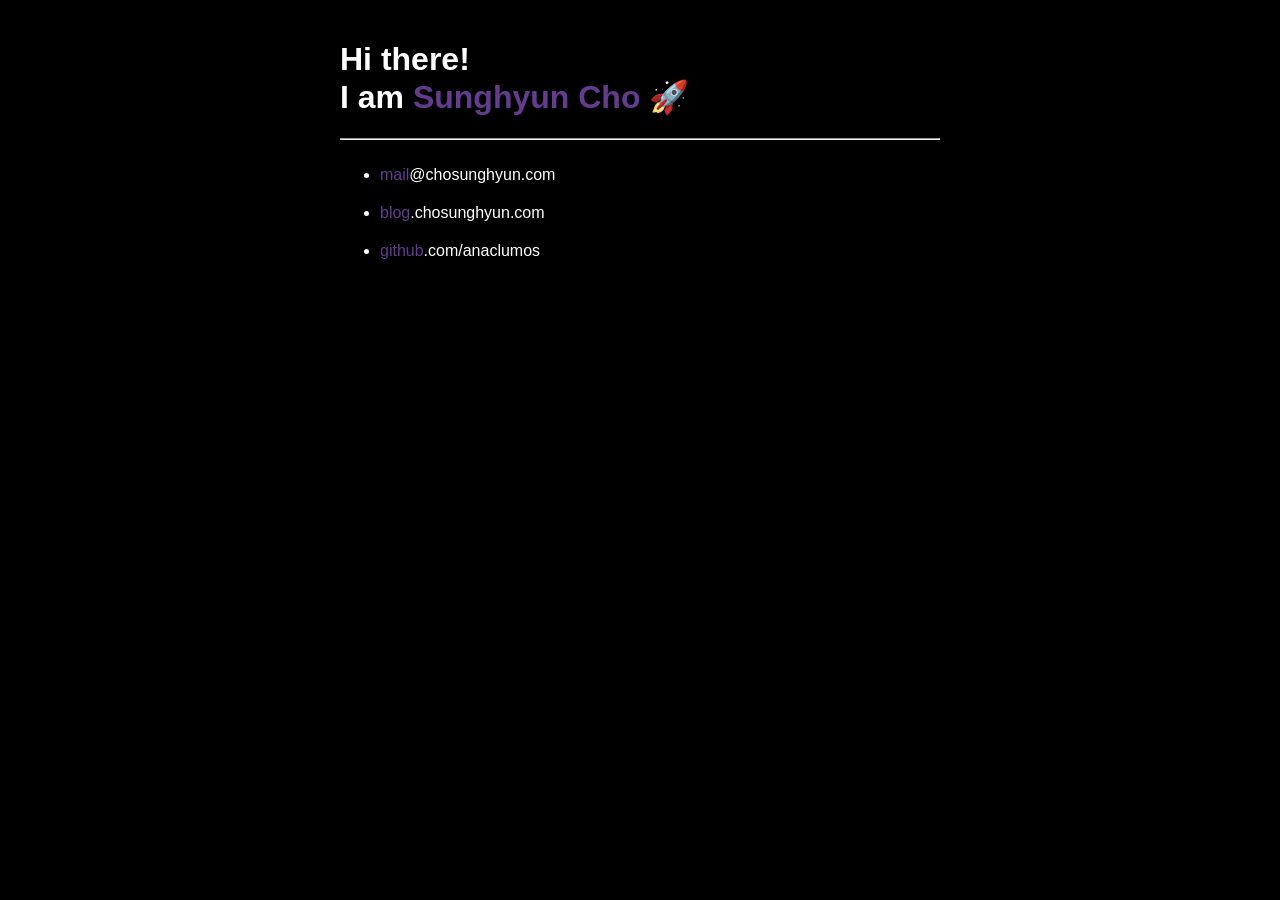
==== index.html @ 1aac3c2c "Update Colors" ====
<!DOCTYPE html>
<html lang="en">

<head>
  <meta charset="utf-8" />
  <meta name="viewport" content="width=device-width, initial-scale=1" />
  <meta name="description" content="Hi there! I am Sunghyun Cho." />
  <script language="javascript" type="text/javascript" src="include/head.js"></script>
  <link rel="stylesheet" type="text/css" href="app.css">
  <title>Sunghyun Cho</title>
</head>

<body>
  <h1>Hi there!<br>I am <span class="accentColor">Sunghyun Cho</span> 🚀</h1>
  <hr>
  <ul>
    <li>
      <a href="mailto:mail@chosunghyun.com">
        <span class="accentColor">mail</span>@chosunghyun.com
      </a>
    </li>
    <li>
      <a href="https://blog.chosunghyun.com" target="_blank" rel="noreferrer noopener">
        <span class="accentColor">blog</span>.chosunghyun.com</a>
    </li>
    <li>
      <a href="https://github.com/anaclumos" target="_blank" rel="noreferrer noopener"><span
          class="accentColor">github</span>.com/anaclumos
      </a>
    </li>
  </ul>
</body>

</html>
---- app.css ----
@import url("https://rsms.me/inter/inter.css");
@import url("https://spoqa.github.io/spoqa-han-sans/css/SpoqaHanSans-kr.css");
body {
  max-width: 600px;
  margin: auto;
  padding: 20px;
  font-family: -apple-system, BlinkMacSystemFont, "Inter", "Apple SD Gothic Neo",
    "Spoqa Han Sans", "segoe ui", "Helvetica", "Arial", sans-serif,
    "apple color emoji", "segoe ui emoji", "segoe ui symbol";
  -webkit-font-smoothing: antialiased;
  -moz-osx-font-smoothing: grayscale;
}
li {
  padding-top: 10px;
  padding-bottom: 10px;
}

.accentColor {
  color: #653b90;
}

.italicized-small-darkgray {
  color: gray;
  font-style: italic;
  font-size: small;
}

body {
  background: #000000;
  color: white;
}
a,
a:link,
a:visited {
  color: white;
  text-decoration: none;
}
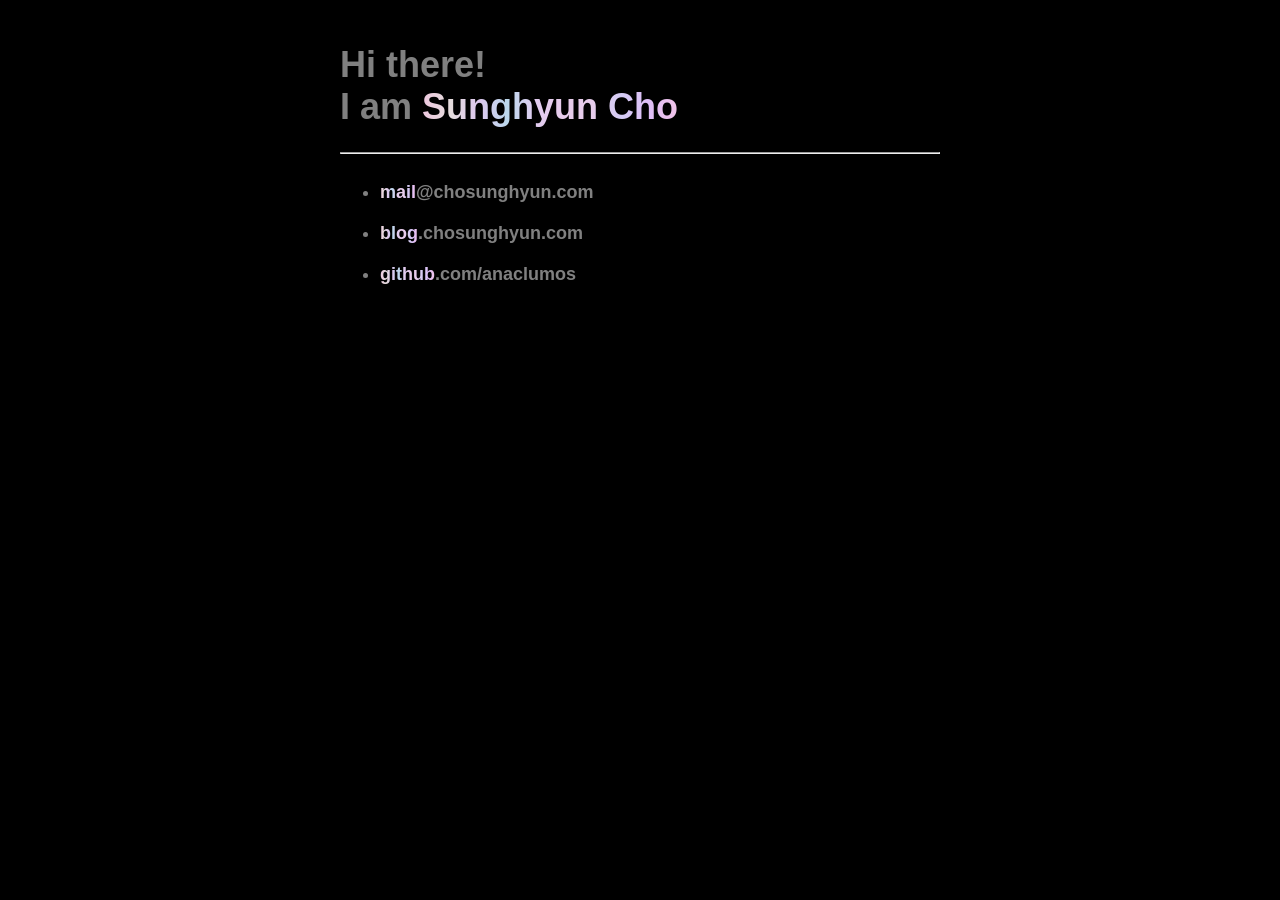
==== commit 8a7a7c6a: "Theme Update" ====
--- a/index.html
+++ b/index.html
@@ -11,7 +11,7 @@
 </head>
 
 <body>
-  <h1>Hi there!<br>I am <span class="accentColor">Sunghyun Cho</span> 🚀</h1>
+  <h1>Hi there!<br>I am <span class="accentColor">Sunghyun Cho</span></h1>
   <hr>
   <ul>
     <li>
--- a/app.css
+++ b/app.css
@@ -4,9 +4,10 @@
   max-width: 600px;
   margin: auto;
   padding: 20px;
-  font-family: -apple-system, BlinkMacSystemFont, "Inter", "Apple SD Gothic Neo",
-    "Spoqa Han Sans", "segoe ui", "Helvetica", "Arial", sans-serif,
-    "apple color emoji", "segoe ui emoji", "segoe ui symbol";
+  font-family: -apple-system, BlinkMacSystemFont, "Inter",
+    "Apple SD Gothic Neo", "Spoqa Han Sans", "segoe ui", "Helvetica",
+    "Arial", sans-serif, "apple color emoji", "segoe ui emoji",
+    "segoe ui symbol";
   -webkit-font-smoothing: antialiased;
   -moz-osx-font-smoothing: grayscale;
 }
@@ -16,7 +17,22 @@
 }
 
 .accentColor {
-  color: #653b90;
+  background: linear-gradient(
+    to right,
+    #eec8df,
+    #e5dcdd,
+    #ddc7ee,
+    #bcd8ed,
+    #e2ccf0,
+    #e7cceb,
+    #e7cceb,
+    #d4ccf5,
+    #dfbef7,
+    #f1c3e8
+  );
+  -webkit-background-clip: text;
+  -webkit-text-fill-color: transparent;
+  background-clip: text;
 }
 
 .italicized-small-darkgray {
@@ -26,12 +42,14 @@
 }
 
 body {
-  background: #000000;
-  color: white;
+  background: black;
+  color: gray;
+  font-size: large;
+  font-weight: 700;
 }
 a,
 a:link,
 a:visited {
-  color: white;
+  color: gray;
   text-decoration: none;
 }
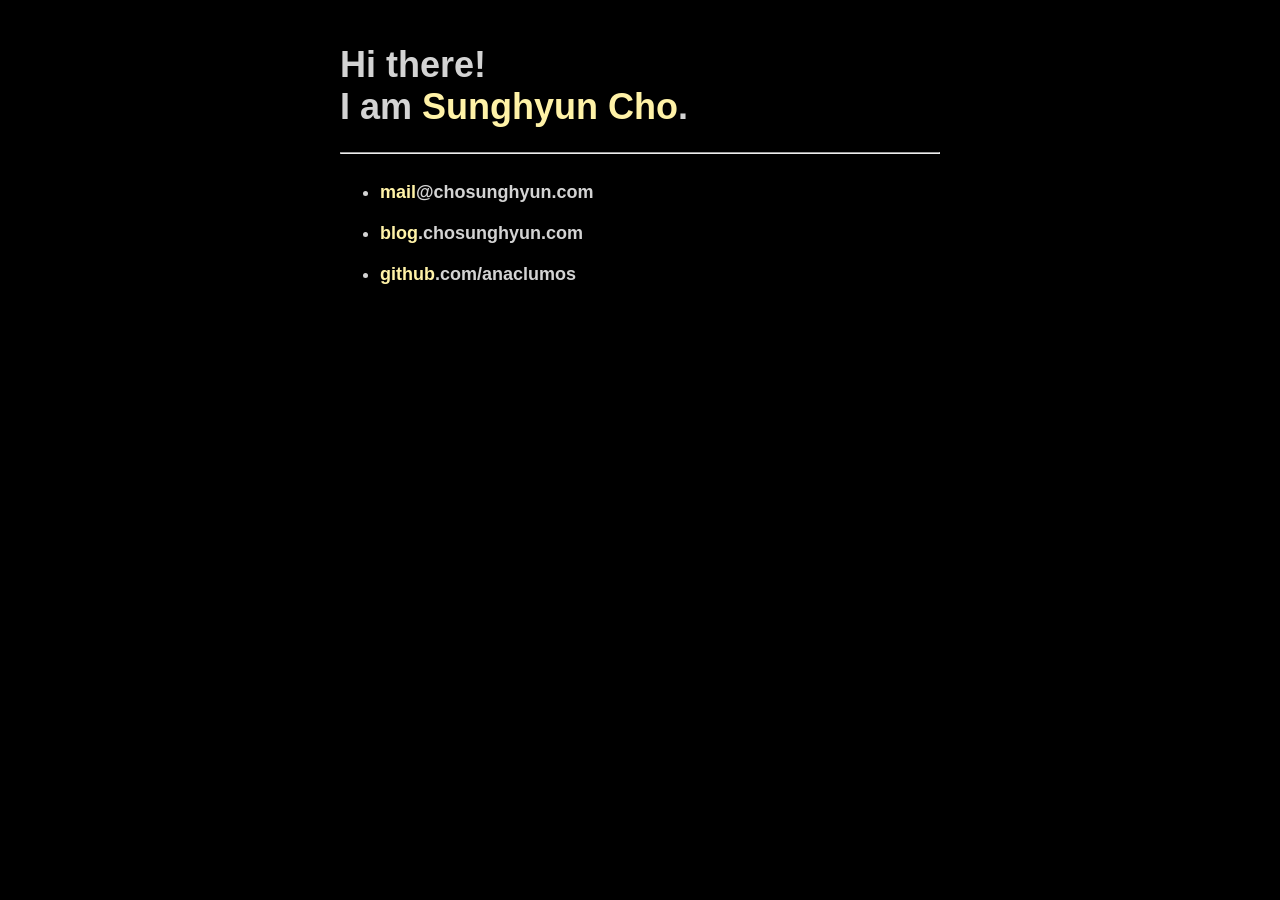
==== commit 3a36fb3c: "change: accent color" ====
--- a/index.html
+++ b/index.html
@@ -1,34 +1,44 @@
 <!DOCTYPE html>
 <html lang="en">
+  <head>
+    <meta charset="utf-8" />
+    <meta name="viewport" content="width=device-width, initial-scale=1" />
+    <meta name="description" content="Hi there! I am Sunghyun Cho." />
+    <script
+      language="javascript"
+      type="text/javascript"
+      src="include/head.js"
+    ></script>
+    <link rel="stylesheet" type="text/css" href="app.css" />
+    <title>Sunghyun Cho</title>
+  </head>
 
-<head>
-  <meta charset="utf-8" />
-  <meta name="viewport" content="width=device-width, initial-scale=1" />
-  <meta name="description" content="Hi there! I am Sunghyun Cho." />
-  <script language="javascript" type="text/javascript" src="include/head.js"></script>
-  <link rel="stylesheet" type="text/css" href="app.css">
-  <title>Sunghyun Cho</title>
-</head>
-
-<body>
-  <h1>Hi there!<br>I am <span class="accentColor">Sunghyun Cho</span></h1>
-  <hr>
-  <ul>
-    <li>
-      <a href="mailto:mail@chosunghyun.com">
-        <span class="accentColor">mail</span>@chosunghyun.com
-      </a>
-    </li>
-    <li>
-      <a href="https://blog.chosunghyun.com" target="_blank" rel="noreferrer noopener">
-        <span class="accentColor">blog</span>.chosunghyun.com</a>
-    </li>
-    <li>
-      <a href="https://github.com/anaclumos" target="_blank" rel="noreferrer noopener"><span
-          class="accentColor">github</span>.com/anaclumos
-      </a>
-    </li>
-  </ul>
-</body>
-
-</html>+  <body>
+    <h1>Hi there!<br />I am <span class="accentColor">Sunghyun Cho</span>.</h1>
+    <hr />
+    <ul>
+      <li>
+        <a href="mailto:mail@chosunghyun.com">
+          <span class="accentColor">mail</span>@chosunghyun.com
+        </a>
+      </li>
+      <li>
+        <a
+          href="https://blog.chosunghyun.com"
+          target="_blank"
+          rel="noreferrer noopener"
+        >
+          <span class="accentColor">blog</span>.chosunghyun.com</a
+        >
+      </li>
+      <li>
+        <a
+          href="https://github.com/anaclumos"
+          target="_blank"
+          rel="noreferrer noopener"
+          ><span class="accentColor">github</span>.com/anaclumos
+        </a>
+      </li>
+    </ul>
+  </body>
+</html>
--- a/app.css
+++ b/app.css
@@ -1,35 +1,24 @@
 @import url("https://rsms.me/inter/inter.css");
 @import url("https://spoqa.github.io/spoqa-han-sans/css/SpoqaHanSans-kr.css");
+
 body {
   max-width: 600px;
   margin: auto;
   padding: 20px;
-  font-family: -apple-system, BlinkMacSystemFont, "Inter",
-    "Apple SD Gothic Neo", "Spoqa Han Sans", "segoe ui", "Helvetica",
-    "Arial", sans-serif, "apple color emoji", "segoe ui emoji",
-    "segoe ui symbol";
+  font-family: -apple-system, BlinkMacSystemFont, "Inter", "Apple SD Gothic Neo",
+    "Spoqa Han Sans", "segoe ui", "Helvetica", "Arial", sans-serif,
+    "apple color emoji", "segoe ui emoji", "segoe ui symbol";
   -webkit-font-smoothing: antialiased;
   -moz-osx-font-smoothing: grayscale;
 }
+
 li {
   padding-top: 10px;
   padding-bottom: 10px;
 }
 
 .accentColor {
-  background: linear-gradient(
-    to right,
-    #eec8df,
-    #e5dcdd,
-    #ddc7ee,
-    #bcd8ed,
-    #e2ccf0,
-    #e7cceb,
-    #e7cceb,
-    #d4ccf5,
-    #dfbef7,
-    #f1c3e8
-  );
+  background-color: #fff2a7;
   -webkit-background-clip: text;
   -webkit-text-fill-color: transparent;
   background-clip: text;
@@ -43,13 +32,14 @@
 
 body {
   background: black;
-  color: gray;
+  color: lightgray;
   font-size: large;
   font-weight: 700;
 }
+
 a,
 a:link,
 a:visited {
-  color: gray;
+  color: lightgray;
   text-decoration: none;
 }
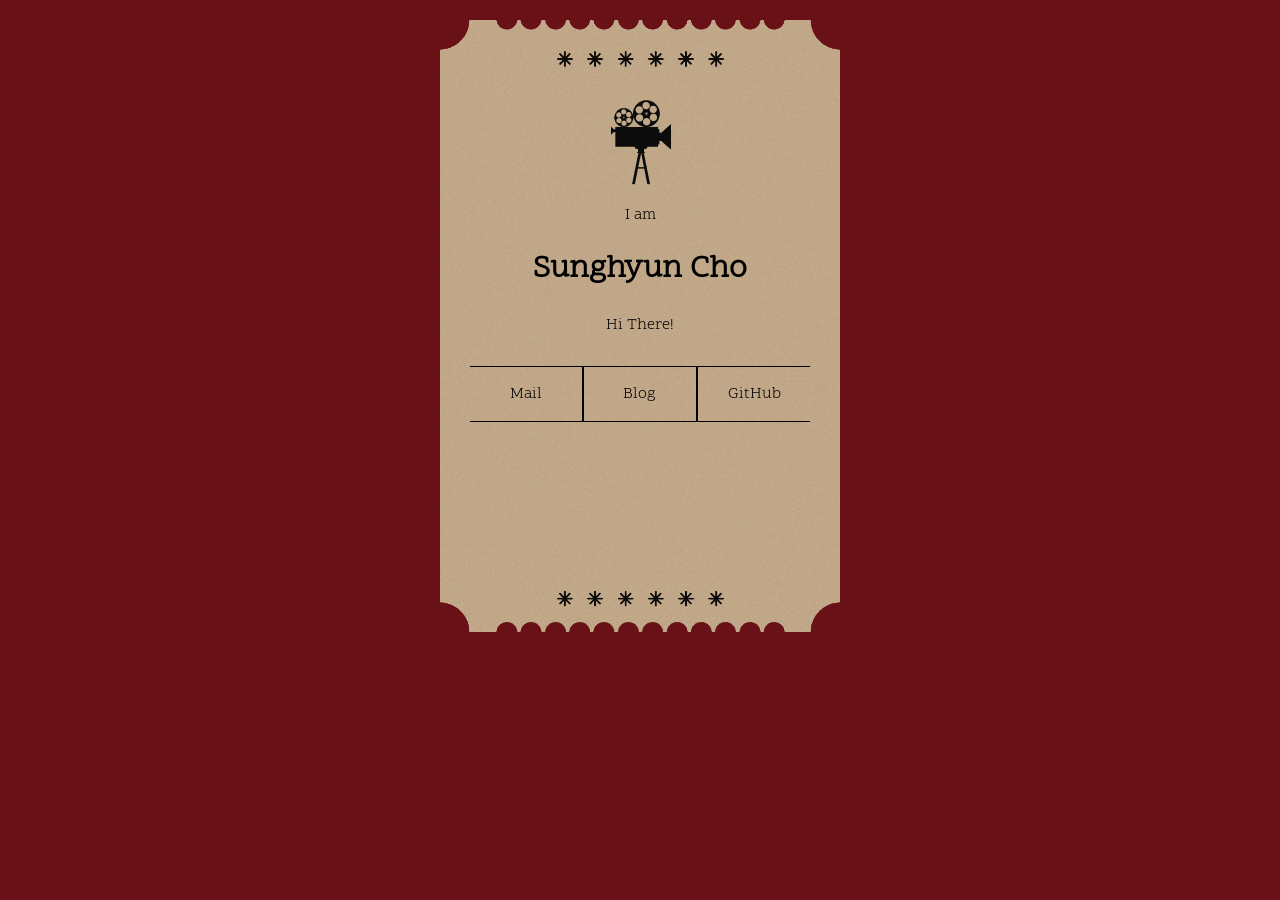
==== commit 38495b20: "Welcome Back" ====
--- a/index.html
+++ b/index.html
@@ -14,31 +14,37 @@
   </head>
 
   <body>
-    <h1>Hi there!<br />I am <span class="accentColor">Sunghyun Cho</span>.</h1>
-    <hr />
-    <ul>
-      <li>
-        <a href="mailto:mail@chosunghyun.com">
-          <span class="accentColor">mail</span>@chosunghyun.com
-        </a>
-      </li>
-      <li>
-        <a
-          href="https://blog.chosunghyun.com"
-          target="_blank"
-          rel="noreferrer noopener"
-        >
-          <span class="accentColor">blog</span>.chosunghyun.com</a
-        >
-      </li>
-      <li>
-        <a
-          href="https://github.com/anaclumos"
-          target="_blank"
-          rel="noreferrer noopener"
-          ><span class="accentColor">github</span>.com/anaclumos
-        </a>
-      </li>
-    </ul>
+    <div class="ticket">
+      <div id="main">
+        <p class="hero">I am</p>
+        <h1 class="hero">Sunghyun Cho</h1>
+        <p class="hero">Hi There!</p>
+        <table>
+          <tr>
+            <td>
+              <a href="mailto:mail@chosunghyun.com">Mail</a>
+            </td>
+            <td>
+              <a
+                href="https://blog.chosunghyun.com"
+                target="_blank"
+                rel="noreferrer noopener"
+              >
+                Blog</a
+              >
+            </td>
+            <td>
+              <a
+                href="https://github.com/anaclumos"
+                target="_blank"
+                rel="noreferrer noopener"
+              >
+                GitHub
+              </a>
+            </td>
+          </tr>
+        </table>
+      </div>
+    </div>
   </body>
 </html>
--- a/app.css
+++ b/app.css
@@ -1,45 +1,62 @@
-@import url("https://rsms.me/inter/inter.css");
-@import url("https://spoqa.github.io/spoqa-han-sans/css/SpoqaHanSans-kr.css");
+@import url('https://fonts.googleapis.com/css2?family=Scope+One&display=swap');
 
 body {
-  max-width: 600px;
+  max-width: 400px;
   margin: auto;
   padding: 20px;
-  font-family: -apple-system, BlinkMacSystemFont, "Inter", "Apple SD Gothic Neo",
-    "Spoqa Han Sans", "segoe ui", "Helvetica", "Arial", sans-serif,
-    "apple color emoji", "segoe ui emoji", "segoe ui symbol";
+  font-family: 'Scope One', serif;
   -webkit-font-smoothing: antialiased;
   -moz-osx-font-smoothing: grayscale;
+  text-align: center;
 }
 
-li {
-  padding-top: 10px;
-  padding-bottom: 10px;
+table {
+  border-top: 1px solid black;
+  border-bottom: 1px solid black;
+  width: calc(100% - 60px);
+  border-spacing: 0;
+  margin: 30px;
 }
 
-.accentColor {
-  background-color: #fff2a7;
-  -webkit-background-clip: text;
-  -webkit-text-fill-color: transparent;
-  background-clip: text;
+h1.hero {
+  font-weight: 700;
 }
 
-.italicized-small-darkgray {
-  color: gray;
-  font-style: italic;
-  font-size: small;
+td {
+  border-left: 0.5px solid black;
+  border-right: 0.5px solid black;
+  width: 100px;
+  padding-top: 1rem;
+  padding-bottom: 1rem;
+}
+td:first-child {
+  border-left: none;
+}
+td:last-child {
+  border-right: none;
 }
 
 body {
-  background: black;
-  color: lightgray;
-  font-size: large;
-  font-weight: 700;
+  background: #681117;
+  color: black;
 }
 
 a,
 a:link,
 a:visited {
-  color: lightgray;
+  color: black;
   text-decoration: none;
 }
+
+#main {
+  margin: 11rem 0 2rem 0;
+}
+
+.ticket {
+  background-image: url('./static/ticket.png');
+  background-repeat: no-repeat;
+  background-size: 100%;
+  min-height: 625px;
+  /* background-color: #b49d80; */
+  padding: 0.5rem 0 0.5rem 0;
+}
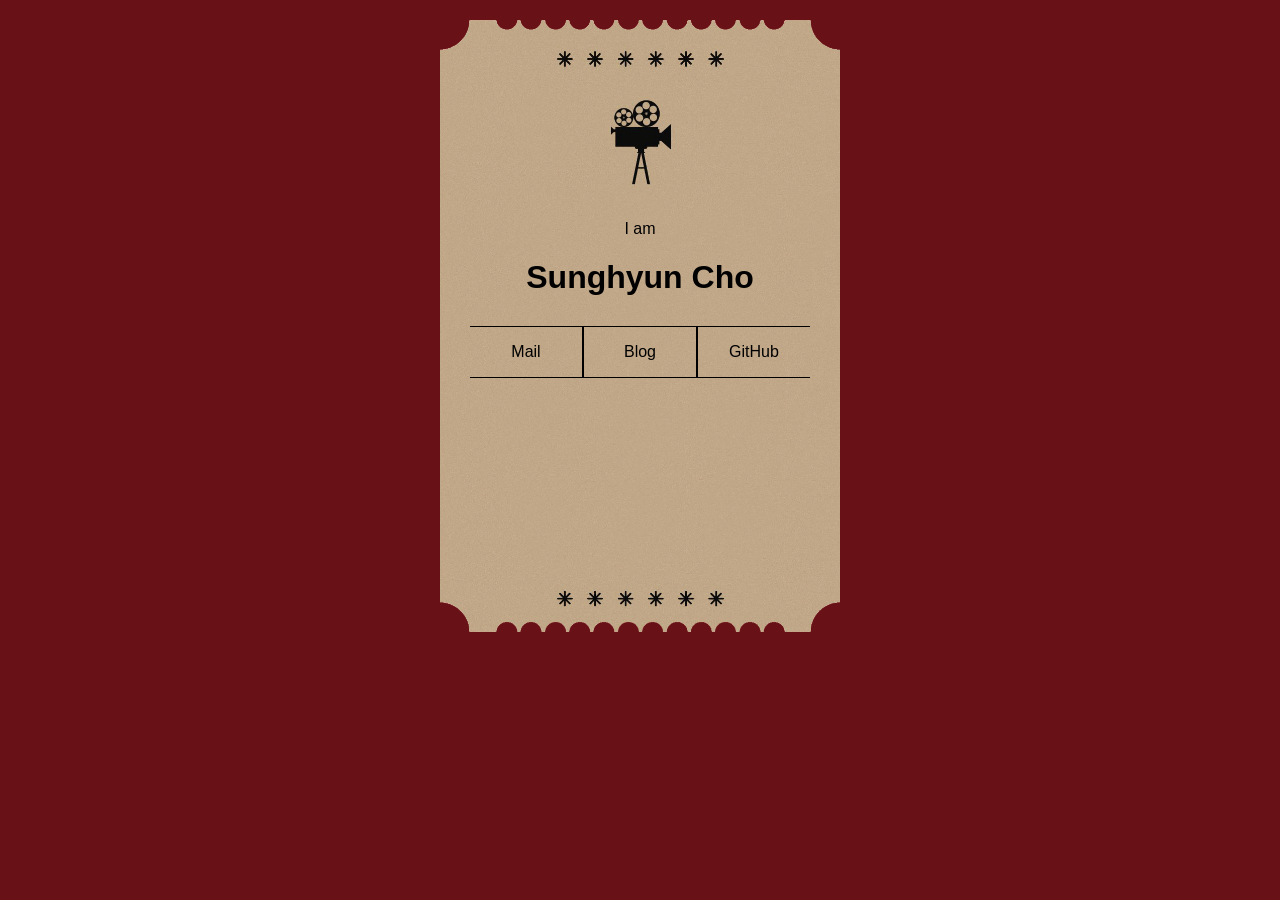
==== commit 2e3f51c2: "Margin control" ====
--- a/index.html
+++ b/index.html
@@ -18,7 +18,6 @@
       <div id="main">
         <p class="hero">I am</p>
         <h1 class="hero">Sunghyun Cho</h1>
-        <p class="hero">Hi There!</p>
         <table>
           <tr>
             <td>
--- a/app.css
+++ b/app.css
@@ -1,10 +1,12 @@
-@import url('https://fonts.googleapis.com/css2?family=Scope+One&display=swap');
+@import url('https://rsms.me/inter/inter.css');
 
 body {
   max-width: 400px;
   margin: auto;
   padding: 20px;
-  font-family: 'Scope One', serif;
+  font-family: -apple-system, BlinkMacSystemFont, 'Inter', 'Apple SD Gothic Neo',
+    'segoe ui', 'Helvetica', 'Arial', sans-serif, 'apple color emoji',
+    'segoe ui emoji', 'segoe ui symbol';
   -webkit-font-smoothing: antialiased;
   -moz-osx-font-smoothing: grayscale;
   text-align: center;
@@ -49,7 +51,8 @@
 }
 
 #main {
-  margin: 11rem 0 2rem 0;
+  margin-top: calc(min(50vw, 12rem));
+  margin-bottom: 2rem;
 }
 
 .ticket {
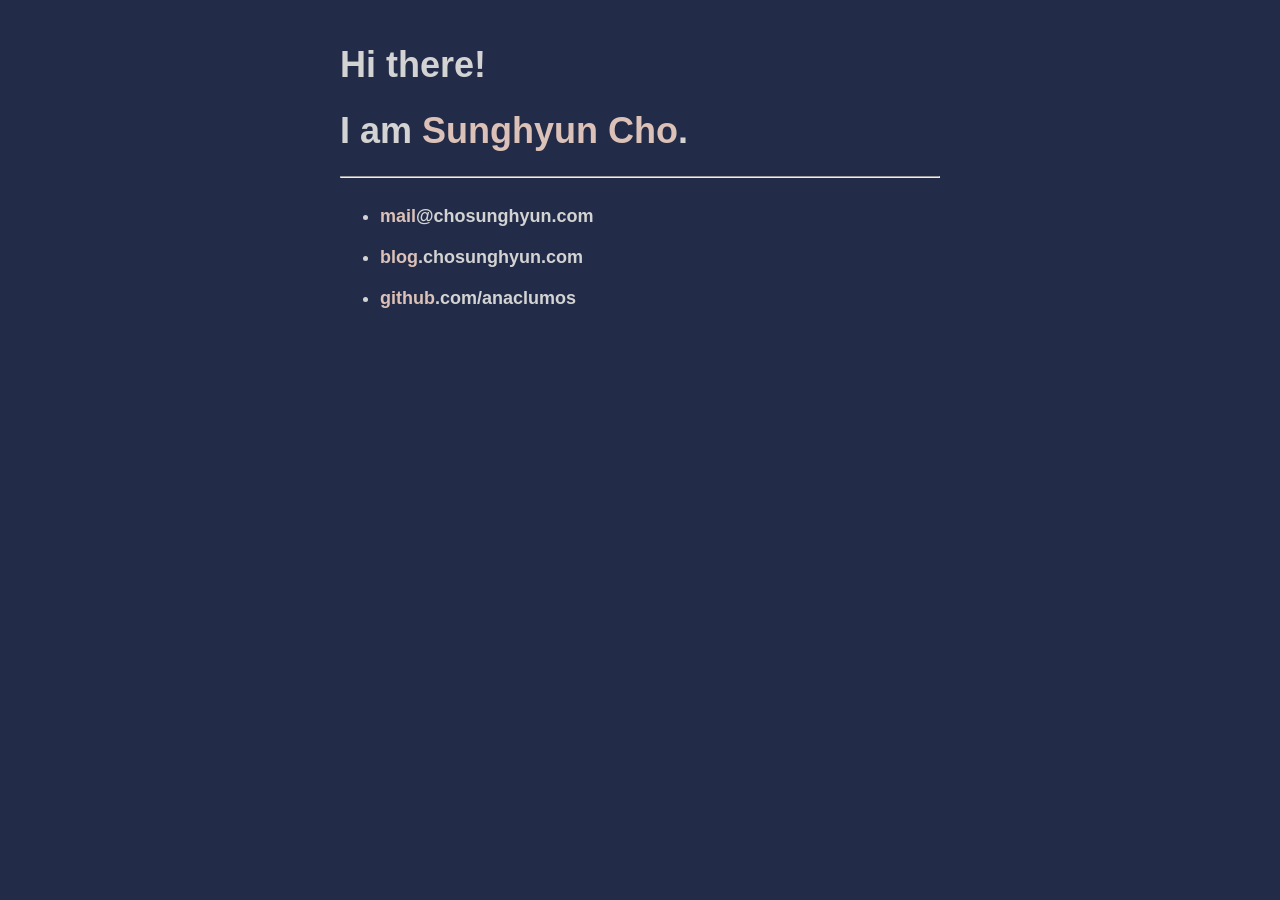
==== commit 9c4c8894: "theme update" ====
--- a/index.html
+++ b/index.html
@@ -14,36 +14,39 @@
   </head>
 
   <body>
-    <div class="ticket">
-      <div id="main">
-        <p class="hero">I am</p>
-        <h1 class="hero">Sunghyun Cho</h1>
-        <table>
-          <tr>
-            <td>
-              <a href="mailto:mail@chosunghyun.com">Mail</a>
-            </td>
-            <td>
-              <a
-                href="https://blog.chosunghyun.com"
-                target="_blank"
-                rel="noreferrer noopener"
-              >
-                Blog</a
-              >
-            </td>
-            <td>
-              <a
-                href="https://github.com/anaclumos"
-                target="_blank"
-                rel="noreferrer noopener"
-              >
-                GitHub
-              </a>
-            </td>
-          </tr>
-        </table>
-      </div>
+    <div class="hello">
+      <h1>Hi there!</h1>
     </div>
+    <h1>I am <span class="accentColor">Sunghyun Cho</span>.</h1>
+    <hr />
+    <ul>
+      <li>
+        <a href="mailto:mail@chosunghyun.com">
+          <span class="accentColor">mail</span>@chosunghyun.com
+        </a>
+      </li>
+      <li>
+        <a
+          href="https://blog.chosunghyun.com"
+          target="_blank"
+          rel="noreferrer noopener"
+        >
+          <span class="accentColor">blog</span>.chosunghyun.com</a
+        >
+      </li>
+      <li>
+        <a
+          href="https://github.com/anaclumos"
+          target="_blank"
+          rel="noreferrer noopener"
+          ><span class="accentColor">github</span>.com/anaclumos
+        </a>
+      </li>
+    </ul>
   </body>
+  <script>
+    if (Math.random() * 10 < 1) {
+      document.querySelector('.hello').innerText = '안녕!';
+    }
+  </script>
 </html>
--- a/app.css
+++ b/app.css
@@ -1,65 +1,45 @@
 @import url('https://rsms.me/inter/inter.css');
+@import url('https://spoqa.github.io/spoqa-han-sans/css/SpoqaHanSans-kr.css');
+
+:root {
+  --main-bg-color: rgb(34, 43, 71);
+  --main-text-color: lightgray;
+  --main-accent-color: rgb(219, 193, 183);
+}
 
 body {
-  max-width: 400px;
+  max-width: 600px;
   margin: auto;
   padding: 20px;
   font-family: -apple-system, BlinkMacSystemFont, 'Inter', 'Apple SD Gothic Neo',
-    'segoe ui', 'Helvetica', 'Arial', sans-serif, 'apple color emoji',
-    'segoe ui emoji', 'segoe ui symbol';
+    'Spoqa Han Sans', 'segoe ui', 'Helvetica', 'Arial', sans-serif,
+    'apple color emoji', 'segoe ui emoji', 'segoe ui symbol';
   -webkit-font-smoothing: antialiased;
   -moz-osx-font-smoothing: grayscale;
-  text-align: center;
 }
 
-table {
-  border-top: 1px solid black;
-  border-bottom: 1px solid black;
-  width: calc(100% - 60px);
-  border-spacing: 0;
-  margin: 30px;
+li {
+  padding-top: 10px;
+  padding-bottom: 10px;
 }
 
-h1.hero {
-  font-weight: 700;
-}
-
-td {
-  border-left: 0.5px solid black;
-  border-right: 0.5px solid black;
-  width: 100px;
-  padding-top: 1rem;
-  padding-bottom: 1rem;
-}
-td:first-child {
-  border-left: none;
-}
-td:last-child {
-  border-right: none;
+.accentColor {
+  background-color: var(--main-accent-color);
+  -webkit-background-clip: text;
+  -webkit-text-fill-color: transparent;
+  background-clip: text;
 }
 
 body {
-  background: #681117;
-  color: black;
+  background: var(--main-bg-color);
+  color: var(--main-text-color);
+  font-size: large;
+  font-weight: 700;
 }
 
 a,
 a:link,
 a:visited {
-  color: black;
+  color: var(--main-text-color);
   text-decoration: none;
 }
-
-#main {
-  margin-top: calc(min(50vw, 12rem));
-  margin-bottom: 2rem;
-}
-
-.ticket {
-  background-image: url('./static/ticket.png');
-  background-repeat: no-repeat;
-  background-size: 100%;
-  min-height: 625px;
-  /* background-color: #b49d80; */
-  padding: 0.5rem 0 0.5rem 0;
-}
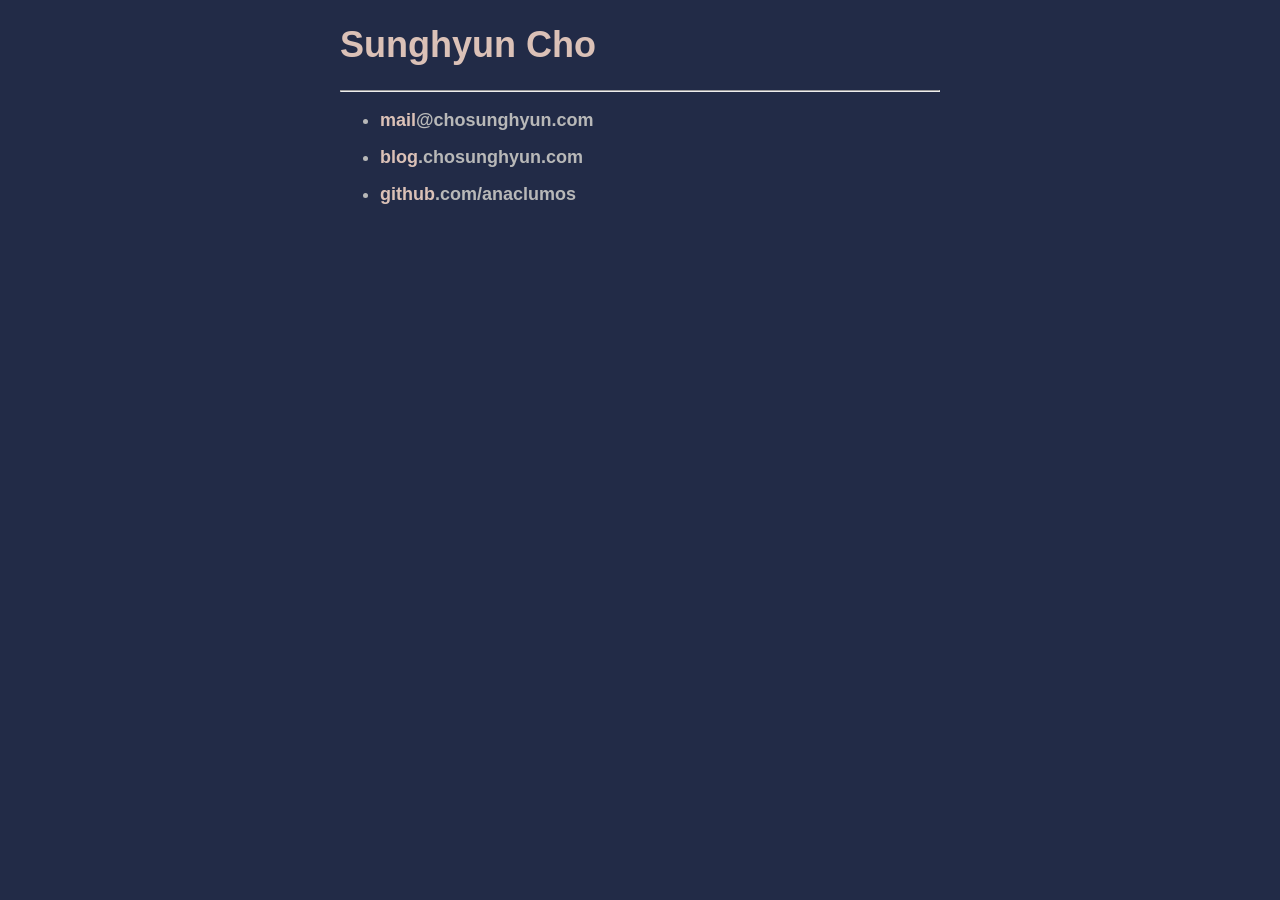
==== commit eacfd863: "theme update" ====
--- a/index.html
+++ b/index.html
@@ -14,10 +14,7 @@
   </head>
 
   <body>
-    <div class="hello">
-      <h1>Hi there!</h1>
-    </div>
-    <h1>I am <span class="accentColor">Sunghyun Cho</span>.</h1>
+    <h1><span class="accentColor">Sunghyun Cho</span></h1>
     <hr />
     <ul>
       <li>
@@ -44,9 +41,4 @@
       </li>
     </ul>
   </body>
-  <script>
-    if (Math.random() * 10 < 1) {
-      document.querySelector('.hello').innerText = '안녕!';
-    }
-  </script>
 </html>
--- a/app.css
+++ b/app.css
@@ -3,24 +3,32 @@
 
 :root {
   --main-bg-color: rgb(34, 43, 71);
-  --main-text-color: lightgray;
+  --main-text-color: rgb(184, 184, 184);
   --main-accent-color: rgb(219, 193, 183);
 }
 
 body {
   max-width: 600px;
   margin: auto;
-  padding: 20px;
   font-family: -apple-system, BlinkMacSystemFont, 'Inter', 'Apple SD Gothic Neo',
     'Spoqa Han Sans', 'segoe ui', 'Helvetica', 'Arial', sans-serif,
     'apple color emoji', 'segoe ui emoji', 'segoe ui symbol';
-  -webkit-font-smoothing: antialiased;
-  -moz-osx-font-smoothing: grayscale;
+  background: var(--main-bg-color);
+  color: var(--main-text-color);
+  font-size: large;
+  font-weight: 700;
 }
 
 li {
-  padding-top: 10px;
-  padding-bottom: 10px;
+  margin: 1rem 0;
+}
+
+table {
+  border-top: 1px solid black;
+  border-bottom: 1px solid black;
+  width: calc(100% - 60px);
+  border-spacing: 0;
+  margin: 30px;
 }
 
 .accentColor {
@@ -30,13 +38,6 @@
   background-clip: text;
 }
 
-body {
-  background: var(--main-bg-color);
-  color: var(--main-text-color);
-  font-size: large;
-  font-weight: 700;
-}
-
 a,
 a:link,
 a:visited {
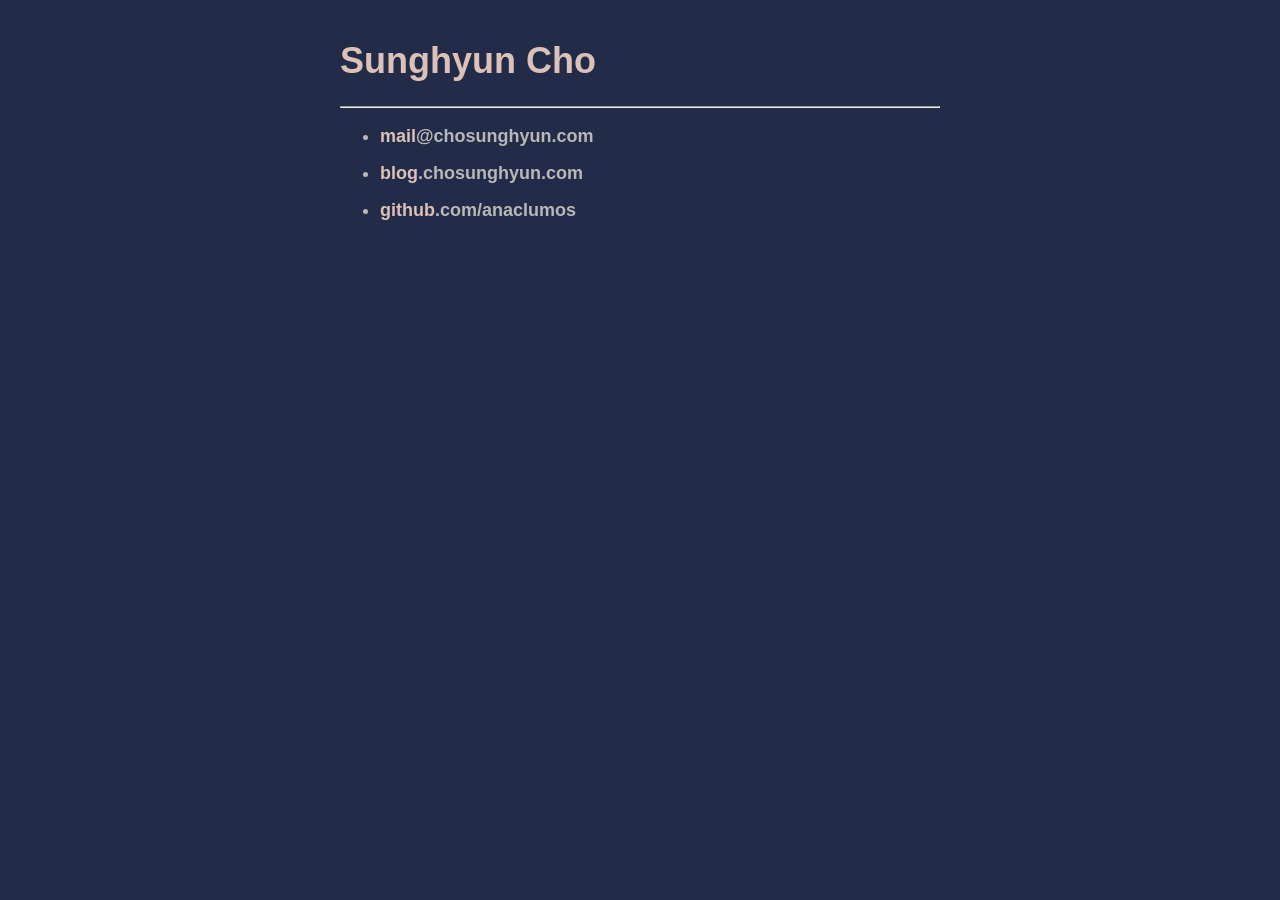
==== commit b6c41f0e: "Reduce Web Requests" ====
--- a/index.html
+++ b/index.html
@@ -3,16 +3,53 @@
   <head>
     <meta charset="utf-8" />
     <meta name="viewport" content="width=device-width, initial-scale=1" />
-    <meta name="description" content="Hi there! I am Sunghyun Cho." />
-    <script
-      language="javascript"
-      type="text/javascript"
-      src="include/head.js"
-    ></script>
-    <link rel="stylesheet" type="text/css" href="app.css" />
+    <meta name="description" content="anaclumos" />
+    <script async src="https://www.googletagmanager.com/gtag/js?id=UA-127955862-1"></script>
+    <script>
+      window.dataLayer = window.dataLayer || []
+      function gtag() {
+        dataLayer.push(arguments)
+      }
+      gtag('js', new Date())
+
+      gtag('config', 'UA-127955862-1')
+    </script>
+    <style type="text/css">
+      @import url('https://rsms.me/inter/inter.css');
+      :root {
+        --main-bg-color: rgb(34, 43, 71);
+        --main-text-color: rgb(184, 184, 184);
+        --main-accent-color: rgb(219, 193, 183);
+      }
+      body {
+        max-width: 600px;
+        margin: auto;
+        font-family: -apple-system, BlinkMacSystemFont, 'Inter', 'Apple SD Gothic Neo', 'segoe ui',
+          'Helvetica', 'Arial', sans-serif, 'apple color emoji', 'segoe ui emoji', 'segoe ui symbol';
+        background: var(--main-bg-color);
+        color: var(--main-text-color);
+        font-size: large;
+        font-weight: 700;
+        padding: 1rem;
+      }
+      li {
+        margin: 1rem 0;
+      }
+      .accentColor {
+        background-color: var(--main-accent-color);
+        -webkit-background-clip: text;
+        -webkit-text-fill-color: transparent;
+        background-clip: text;
+      }
+      a,
+      a:link,
+      a:visited {
+        color: var(--main-text-color);
+        text-decoration: none;
+      }
+    </style>
     <title>Sunghyun Cho</title>
   </head>
-
   <body>
     <h1><span class="accentColor">Sunghyun Cho</span></h1>
     <hr />
@@ -23,19 +60,12 @@
         </a>
       </li>
       <li>
-        <a
-          href="https://blog.chosunghyun.com"
-          target="_blank"
-          rel="noreferrer noopener"
-        >
+        <a href="https://blog.chosunghyun.com" target="_blank" rel="noreferrer noopener">
           <span class="accentColor">blog</span>.chosunghyun.com</a
         >
       </li>
       <li>
-        <a
-          href="https://github.com/anaclumos"
-          target="_blank"
-          rel="noreferrer noopener"
+        <a href="https://github.com/anaclumos" target="_blank" rel="noreferrer noopener"
           ><span class="accentColor">github</span>.com/anaclumos
         </a>
       </li>
